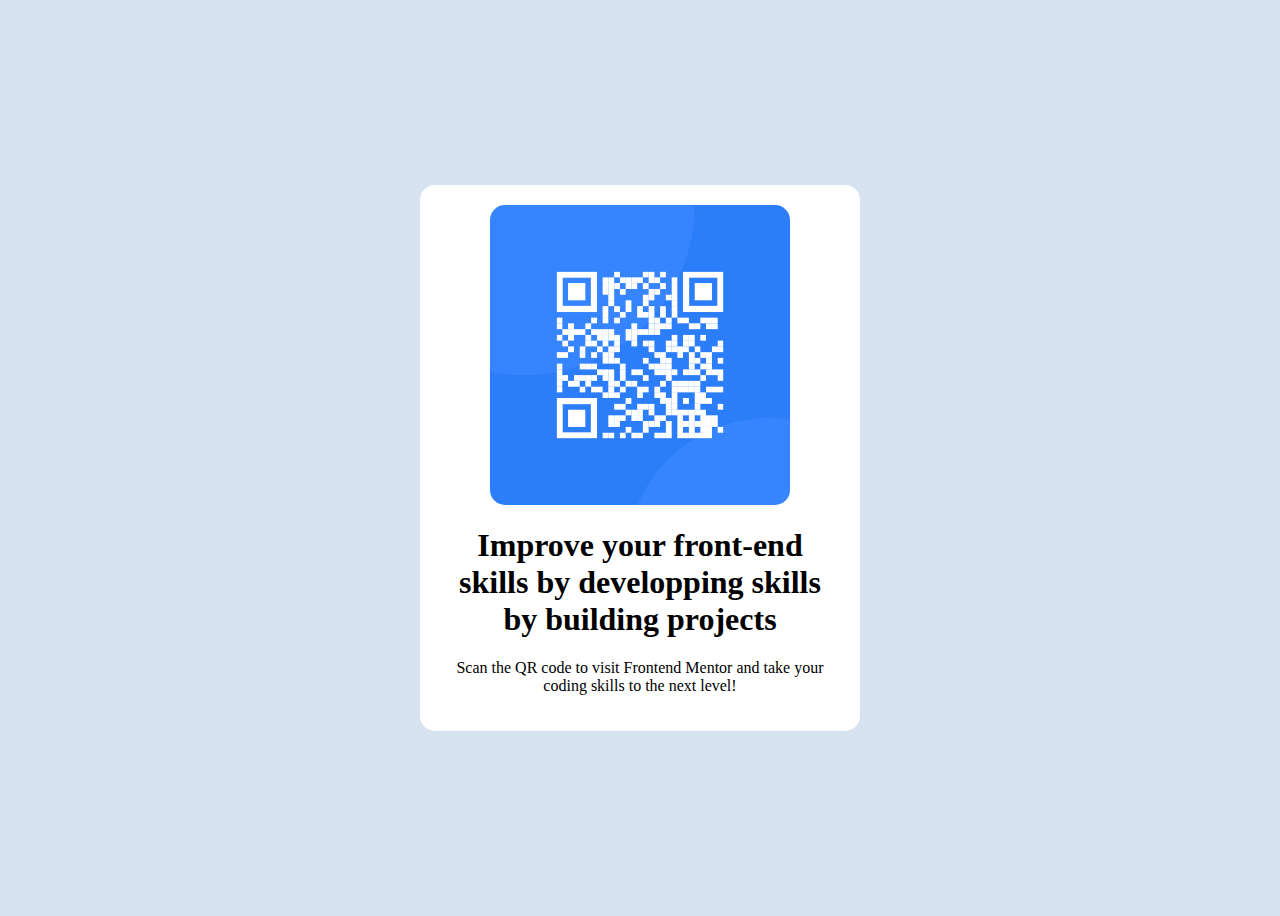
==== index.html @ 9b023555 "updated for pages" ====
<!DOCTYPE html>
<html lang="en">
<head>
   <meta charset="UTF-8">
   <meta name="viewport" content="width=device-width, initial-scale=1.0">
   <title>QR Code</title>
   <link rel="stylesheet" href="styles.css">
</head>
<body>
   <div>
   <img src="assets/image-qr-code.png" alt="QR Code">
   <h1>
      <b>Improve your front-end skills by developping skills by building projects</b>
   </h1>
   <p>
      Scan the QR code to visit Frontend Mentor and take your coding skills to the next level!
   </p>
   </div>
</body>
</html>
---- styles.css ----
body {
   background-color: hsl(212, 45%, 89%);
   display: flex;
   justify-content: center;
   align-items: center;
   height: 100vh;
}

img {
   display: block;
   border-radius: 15px;
   margin-left: auto;
   margin-right: auto;
   width: 300px;
}

div {
   border-radius: 15px;
   width: 80%;
   max-width: 400px;
   height: auto;
   padding: 20px;
   background-color: white;
}

h1 {
   text-align: center;
}

p {
   text-align: center;
}
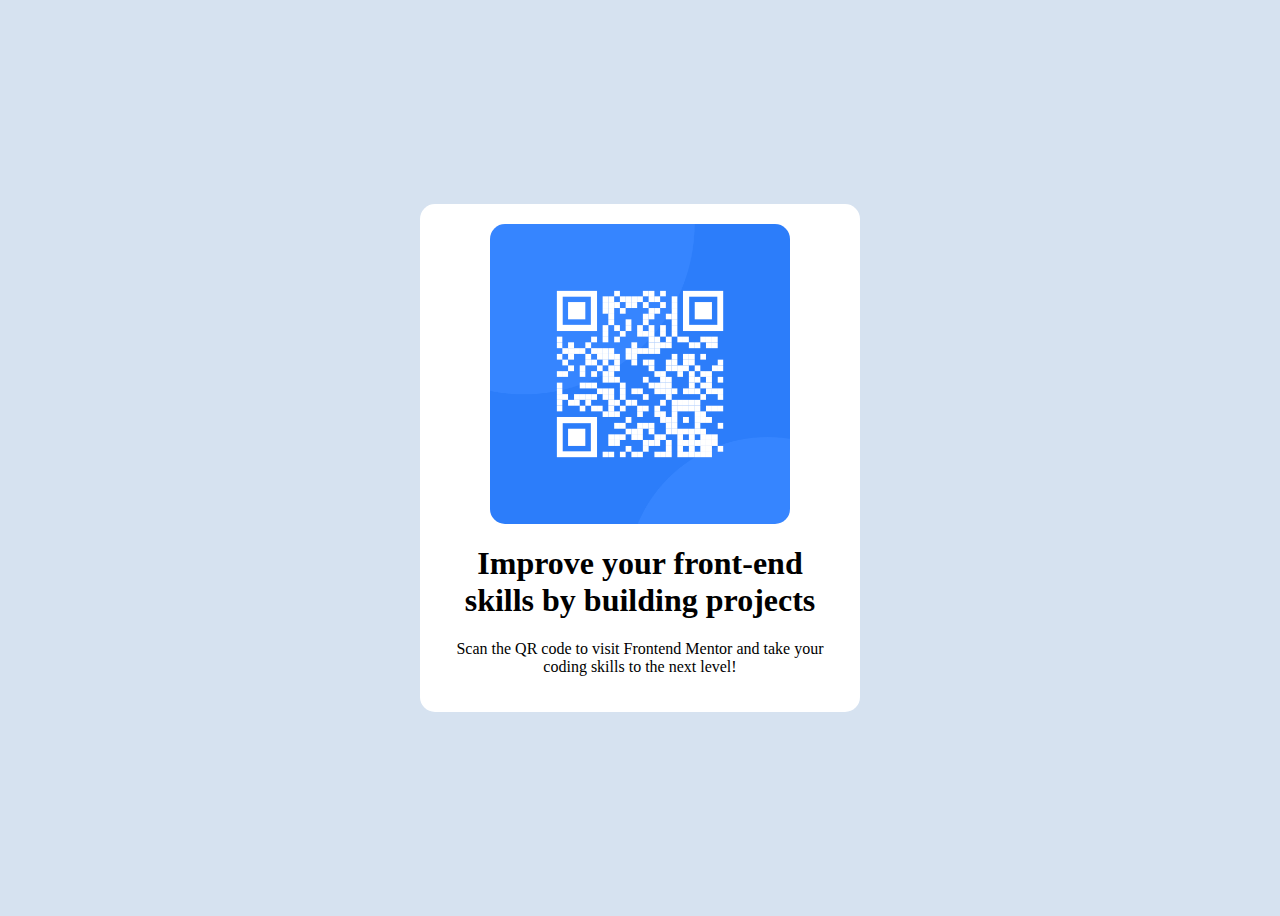
==== commit 9236d296: "updated contents" ====
--- a/index.html
+++ b/index.html
@@ -10,7 +10,7 @@
    <div>
    <img src="assets/image-qr-code.png" alt="QR Code">
    <h1>
-      <b>Improve your front-end skills by developping skills by building projects</b>
+      <b>Improve your front-end skills by building projects</b>
    </h1>
    <p>
       Scan the QR code to visit Frontend Mentor and take your coding skills to the next level!
